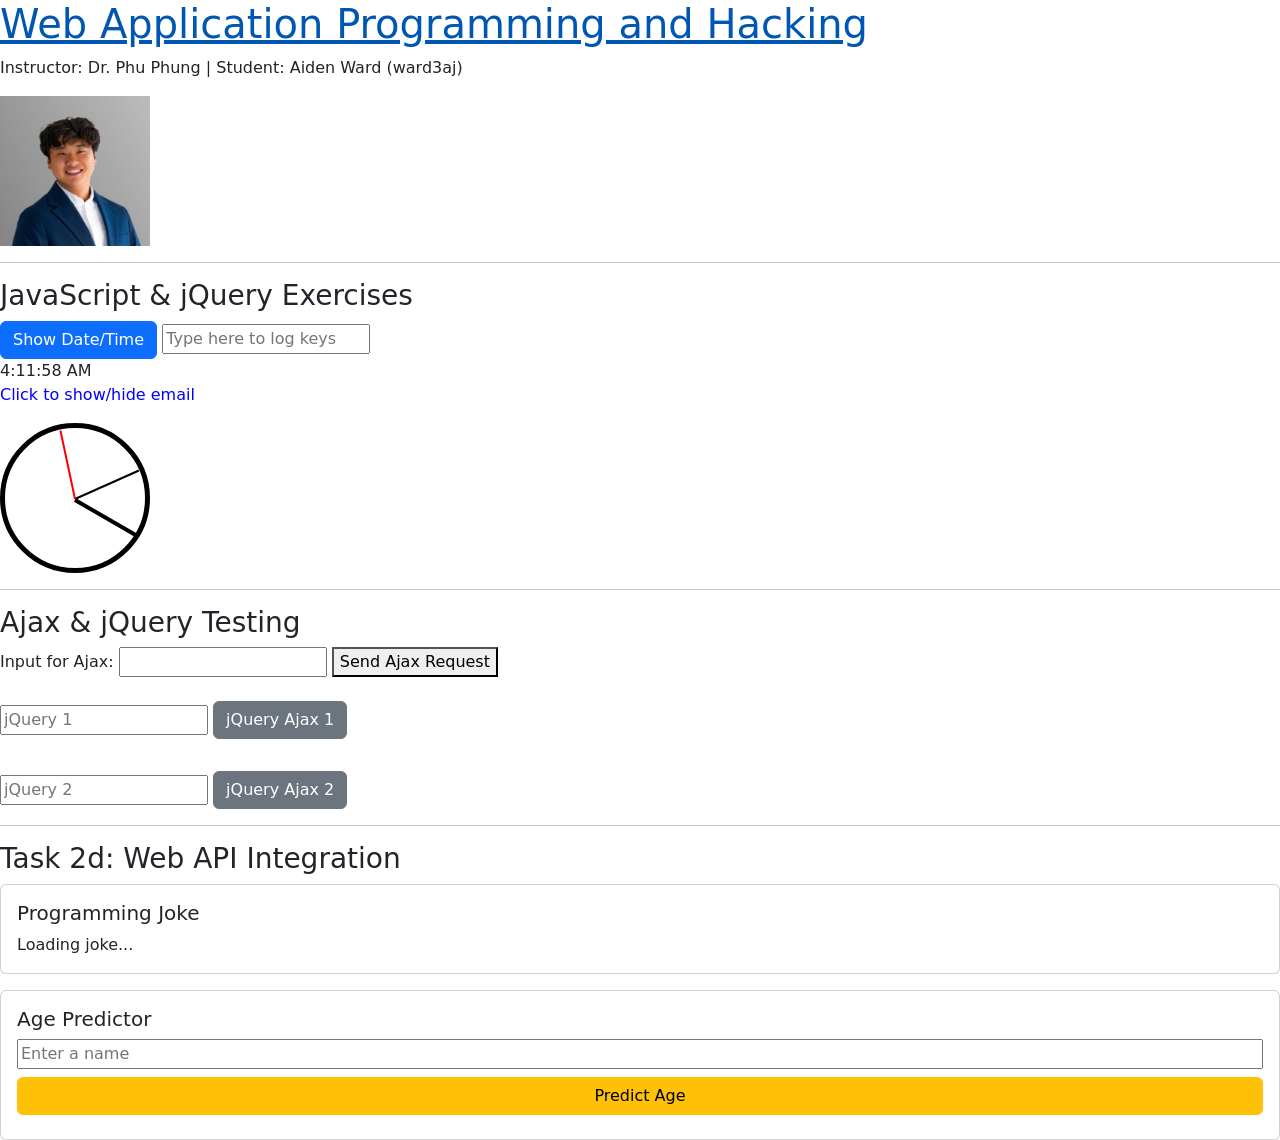
==== waph-ward3aj/labs/lab2/waph-ward3aj.html @ 9ba295f9 "Add files via upload" ====
<!DOCTYPE html>
<html>
<head>
    <title>WAPH Lab 2 - ward3aj</title>
    <link rel="stylesheet" href="https://cdn.jsdelivr.net/npm/bootstrap@5.3.0/dist/css/bootstrap.min.css">
    <script src="https://code.jquery.com/jquery-3.6.0.min.js"></script>
    <style>
        .clock-face { width: 150px; height: 150px; border: 5px solid black; border-radius: 50%; position: relative; margin-top: 10px; }
        .hand { width: 50%; height: 2px; background: black; position: absolute; top: 50%; transform-origin: 100%; transform: rotate(90deg); transition: all 0.05s; }
        h1 { color: #0056b3; }
    </style>
</head>
<body>

    <h1 style="text-decoration: underline;">Web Application Programming and Hacking</h1> 
    <p>Instructor: Dr. Phu Phung | Student: Aiden Ward (ward3aj)</p>
    <img src="headshot.jpeg" width="150" alt="My headshot">

    <hr>
    <h3>JavaScript & jQuery Exercises</h3>
    <button class="btn btn-primary" onclick="alert(new Date())">Show Date/Time</button>
    <input type="text" onkeydown="console.log('Key pressed: ' + event.key)" placeholder="Type here to log keys">

    <div id="digital-clock"></div>
    <script>
        function updateClock() {
            document.getElementById('digital-clock').innerHTML = new Date().toLocaleTimeString();
        }
        setInterval(updateClock, 1000);
    </script>

    <p onclick="toggleEmail()" style="cursor:pointer; color:blue;">Click to show/hide email</p>
    <div id="email" style="display:none;">ward3aj@mail.uc.edu</div>
    <script src="script.js"></script>

    <div class="clock-face">
        <div class="hand" id="hour" style="height:4px;"></div>
        <div class="hand" id="min"></div>
        <div class="hand" id="sec" style="background:red;"></div>
    </div>
    <script src="analog.js"></script>

    <hr>
    <h3>Ajax & jQuery Testing</h3>
    <div>
        Input for Ajax: <input type="text" id="ajax-input">
        <button onclick="sendAjax()">Send Ajax Request</button>
        <div id="ajax-result" class="mt-2 text-primary"></div>
    </div>

    <div class="mt-4">
        <input type="text" id="jquery-input-1" placeholder="jQuery 1">
        <button id="btn-1" class="btn btn-secondary">jQuery Ajax 1</button>
        <div id="jquery-result-1" class="mt-2 text-secondary"></div>
        <br>
        <input type="text" id="jquery-input-2" placeholder="jQuery 2">
        <button id="btn-2" class="btn btn-secondary">jQuery Ajax 2</button>
        <div id="jquery-result-2" class="mt-2 text-secondary"></div>
    </div>

    <hr>
    <h3>Task 2d: Web API Integration</h3>
    <div class="card p-3 mb-3">
        <h5>Programming Joke</h5>
        <div id="joke-container">Loading joke...</div>
    </div>

    <div class="card p-3">
        <h5>Age Predictor</h5>
        <input type="text" id="name-input" placeholder="Enter a name">
        <button onclick="getAge()" class="btn btn-warning mt-2">Predict Age</button>
        <div id="age-result" class="mt-2 font-weight-bold"></div>
    </div>

    <script>
        function sendAjax() {
            var input = document.getElementById("ajax-input").value;
            $.ajax({ url: "/echo.php", type: "GET", data: { data: input }, success: function(res) { $("#ajax-result").html(res); } });
        }

        $(document).ready(function(){
            $("#btn-1").click(function(){ $.ajax({ url: "/echo.php", type: "GET", data: { name: $("#jquery-input-1").val() }, success: function(res){ $("#jquery-result-1").html(res); } }); });
            $("#btn-2").click(function(){ $.ajax({ url: "/echo.php", type: "GET", data: { name: $("#jquery-input-2").val() }, success: function(res){ $("#jquery-result-2").html(res); } }); });
            
            $.ajax({ url: "https://v2.jokeapi.dev/joke/Programming?type=single", success: function(data) { $("#joke-container").text(data.joke); } });
        });

        function getAge() {
            const name = $("#name-input").val();
            fetch(`https://api.agify.io/?name=${name}`)
                .then(response => response.json())
                .then(data => { $("#age-result").text(`Predicted age for ${data.name}: ${data.age}`); });
        }
    </script>
</body>
</html>
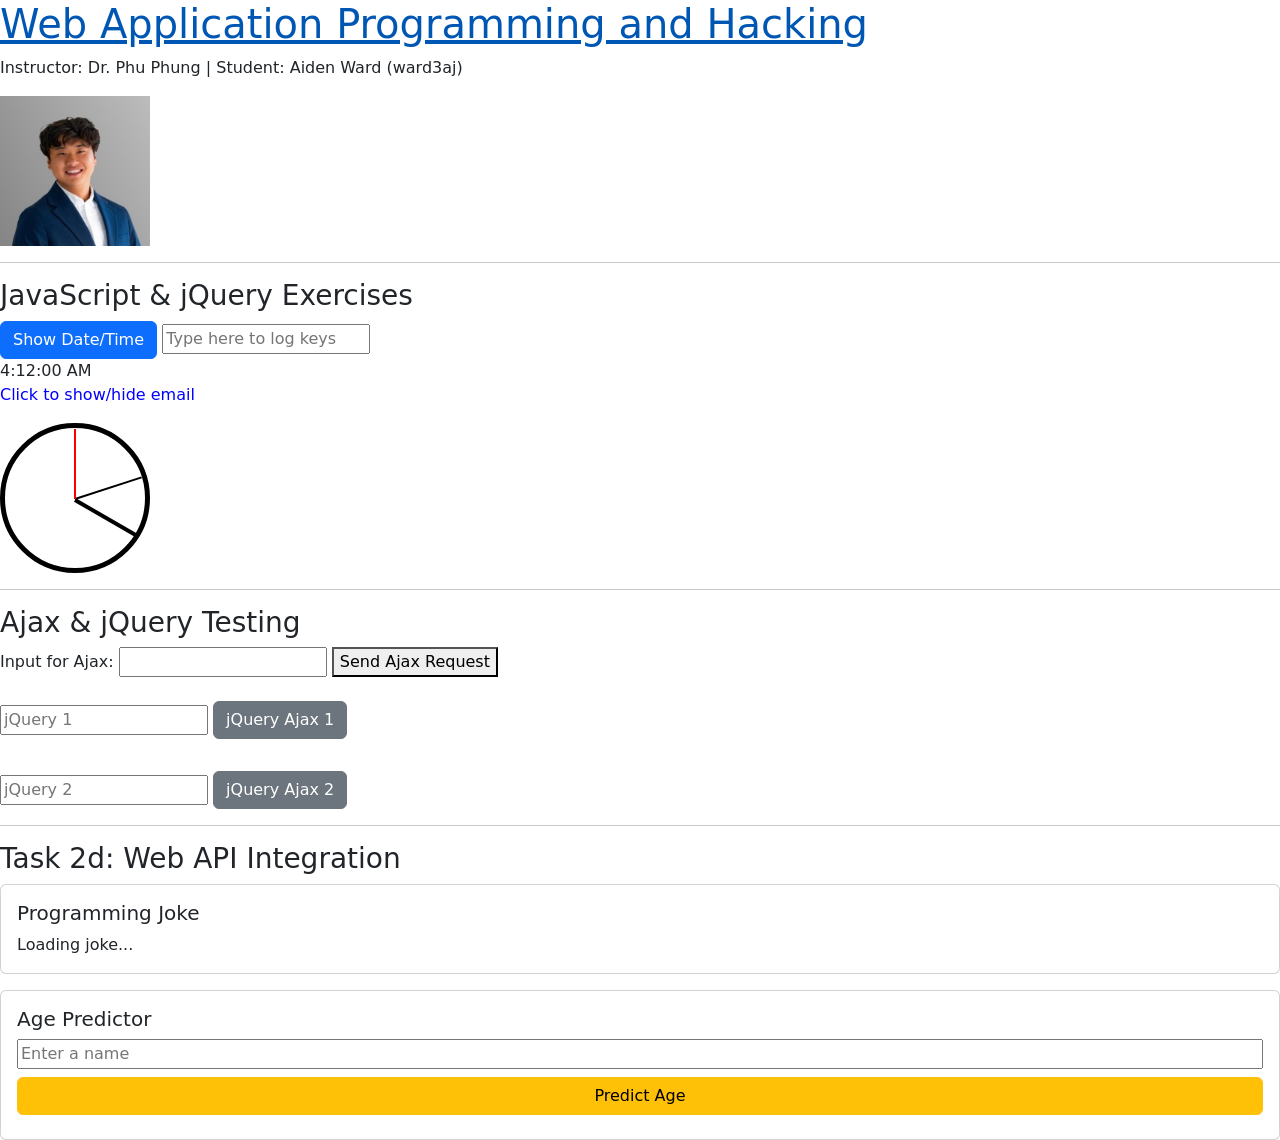
==== commit 9685b1a5: "security changes for hackathon" ====
--- a/waph-ward3aj/labs/lab2/waph-ward3aj.html
+++ b/waph-ward3aj/labs/lab2/waph-ward3aj.html
@@ -24,7 +24,7 @@
     <div id="digital-clock"></div>
     <script>
         function updateClock() {
-            document.getElementById('digital-clock').innerHTML = new Date().toLocaleTimeString();
+            document.getElementById('digital-clock').textContent = new Date().toLocaleTimeString();
         }
         setInterval(updateClock, 1000);
     </script>
@@ -73,14 +73,16 @@
     </div>
 
     <script>
+        // SECURE: Changed .html(res) to .text(res)
         function sendAjax() {
             var input = document.getElementById("ajax-input").value;
-            $.ajax({ url: "/echo.php", type: "GET", data: { data: input }, success: function(res) { $("#ajax-result").html(res); } });
+            $.ajax({ url: "/echo.php", type: "GET", data: { data: input }, success: function(res) { $("#ajax-result").text(res); } });
         }
 
         $(document).ready(function(){
-            $("#btn-1").click(function(){ $.ajax({ url: "/echo.php", type: "GET", data: { name: $("#jquery-input-1").val() }, success: function(res){ $("#jquery-result-1").html(res); } }); });
-            $("#btn-2").click(function(){ $.ajax({ url: "/echo.php", type: "GET", data: { name: $("#jquery-input-2").val() }, success: function(res){ $("#jquery-result-2").html(res); } }); });
+            // SECURE: Changed .html(res) to .text(res)
+            $("#btn-1").click(function(){ $.ajax({ url: "/echo.php", type: "GET", data: { name: $("#jquery-input-1").val() }, success: function(res){ $("#jquery-result-1").text(res); } }); });
+            $("#btn-2").click(function(){ $.ajax({ url: "/echo.php", type: "GET", data: { name: $("#jquery-input-2").val() }, success: function(res){ $("#jquery-result-2").text(res); } }); });
             
             $.ajax({ url: "https://v2.jokeapi.dev/joke/Programming?type=single", success: function(data) { $("#joke-container").text(data.joke); } });
         });
@@ -94,3 +96,4 @@
     </script>
 </body>
 </html>
+
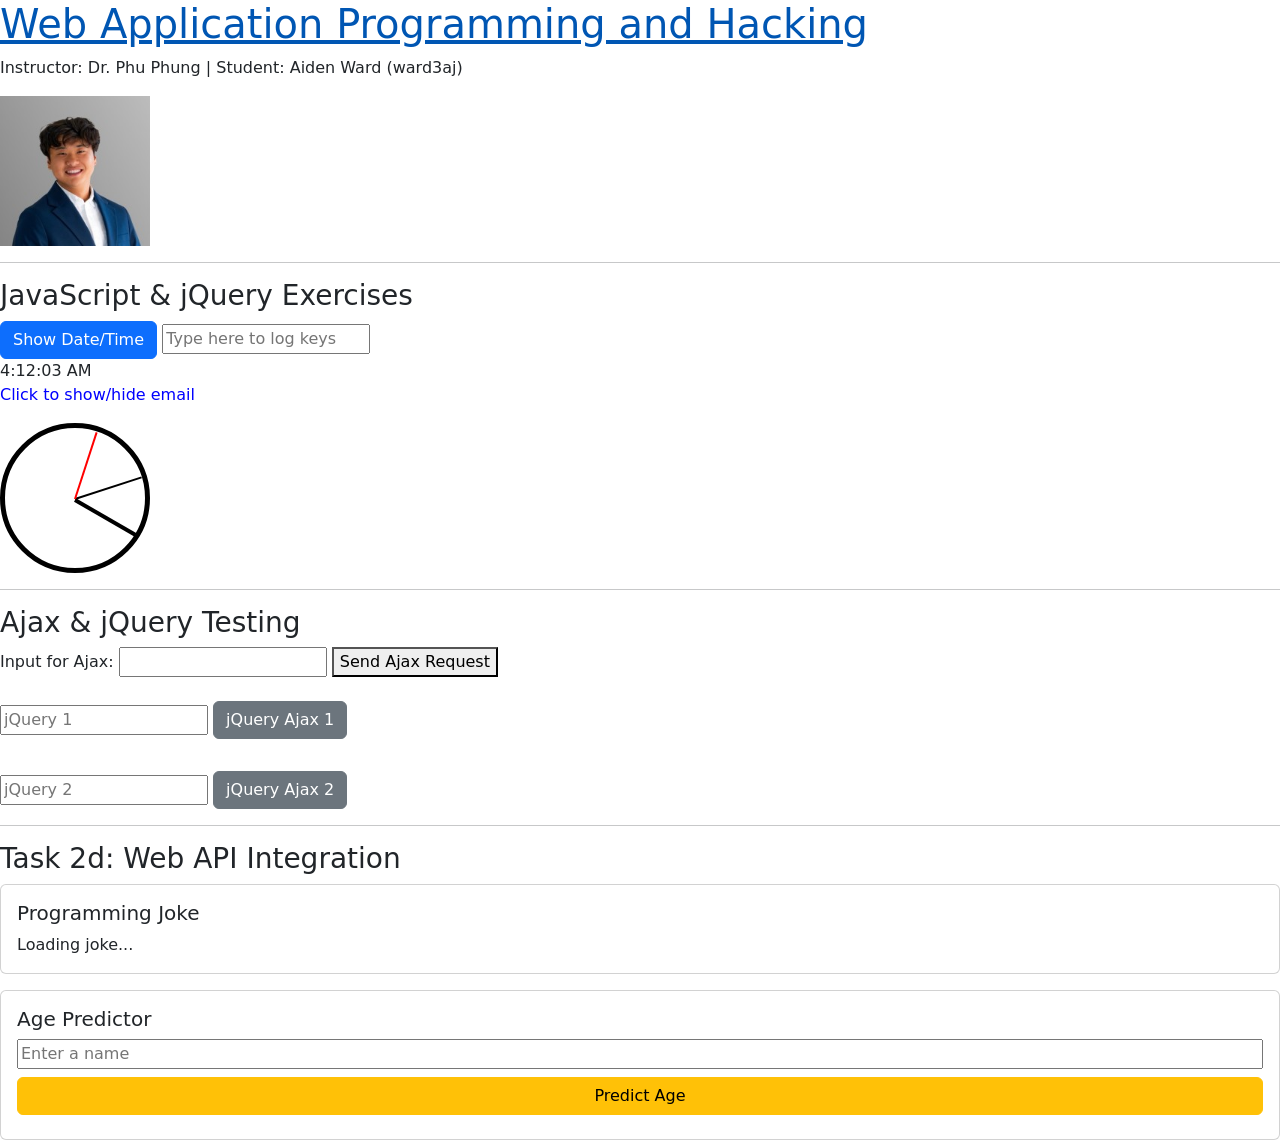
==== commit 1ae32fdb: "Change .html(res) to .text(res) for security Updated AJAX calls to use .text() for secure output han" ====
--- a/waph-ward3aj/labs/lab2/waph-ward3aj.html
+++ b/waph-ward3aj/labs/lab2/waph-ward3aj.html
@@ -73,14 +73,12 @@
     </div>
 
     <script>
-        // SECURE: Changed .html(res) to .text(res)
         function sendAjax() {
             var input = document.getElementById("ajax-input").value;
             $.ajax({ url: "/echo.php", type: "GET", data: { data: input }, success: function(res) { $("#ajax-result").text(res); } });
         }
 
         $(document).ready(function(){
-            // SECURE: Changed .html(res) to .text(res)
             $("#btn-1").click(function(){ $.ajax({ url: "/echo.php", type: "GET", data: { name: $("#jquery-input-1").val() }, success: function(res){ $("#jquery-result-1").text(res); } }); });
             $("#btn-2").click(function(){ $.ajax({ url: "/echo.php", type: "GET", data: { name: $("#jquery-input-2").val() }, success: function(res){ $("#jquery-result-2").text(res); } }); });
             
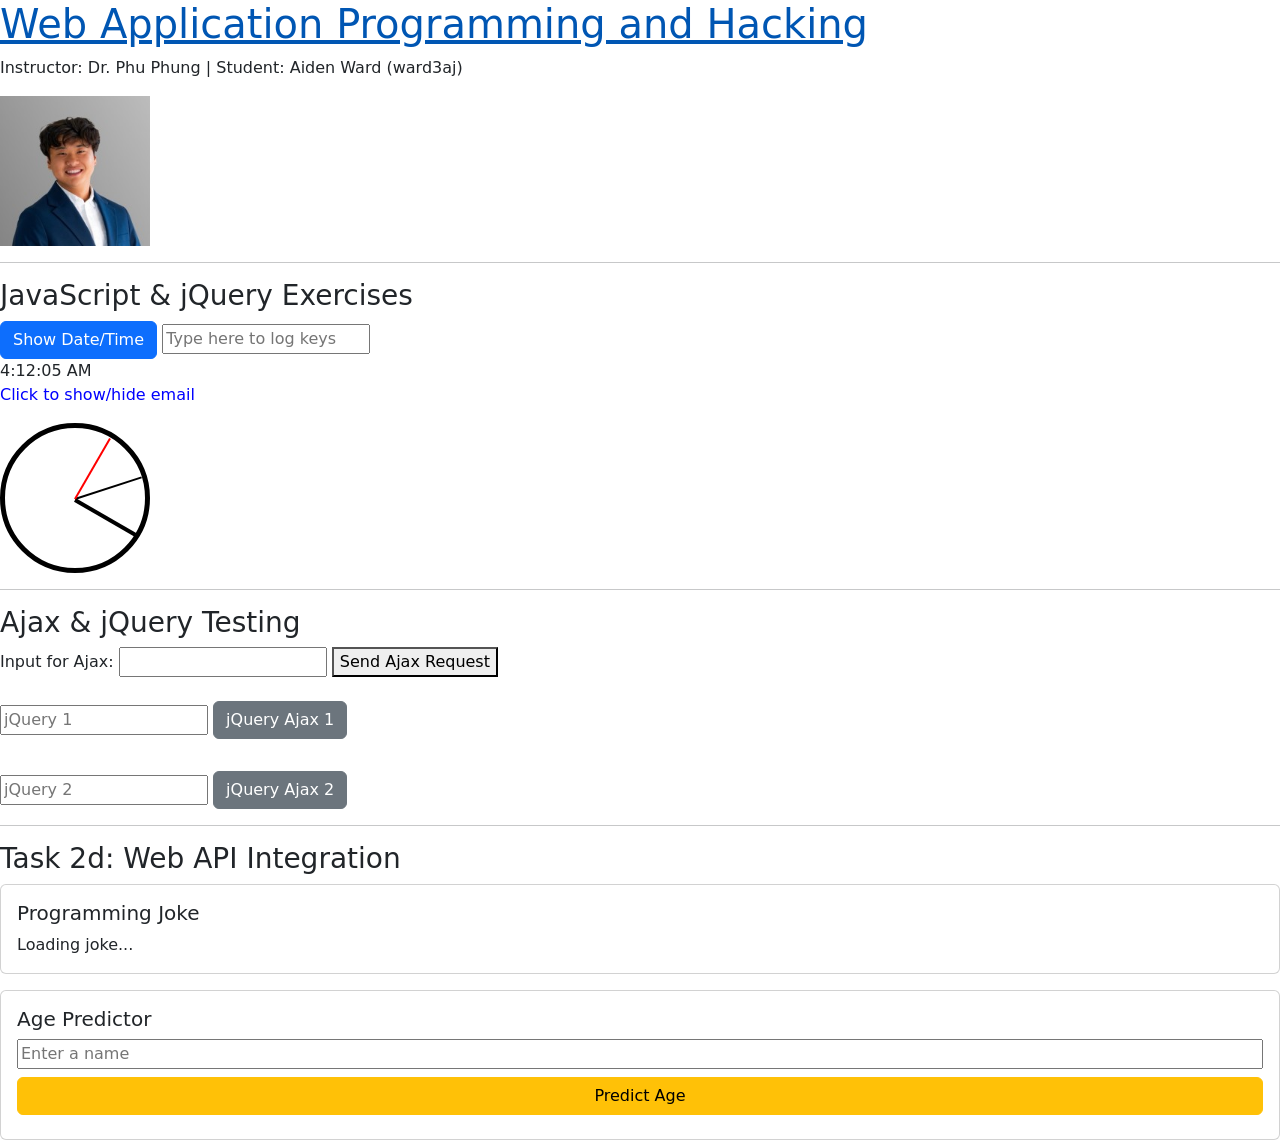
==== commit 4b01d1ae: "Original" ====
--- a/waph-ward3aj/labs/lab2/waph-ward3aj.html
+++ b/waph-ward3aj/labs/lab2/waph-ward3aj.html
@@ -24,7 +24,7 @@
     <div id="digital-clock"></div>
     <script>
         function updateClock() {
-            document.getElementById('digital-clock').textContent = new Date().toLocaleTimeString();
+            document.getElementById('digital-clock').innerHTML = new Date().toLocaleTimeString();
         }
         setInterval(updateClock, 1000);
     </script>
@@ -75,12 +75,12 @@
     <script>
         function sendAjax() {
             var input = document.getElementById("ajax-input").value;
-            $.ajax({ url: "/echo.php", type: "GET", data: { data: input }, success: function(res) { $("#ajax-result").text(res); } });
+            $.ajax({ url: "/echo.php", type: "GET", data: { data: input }, success: function(res) { $("#ajax-result").html(res); } });
         }
 
         $(document).ready(function(){
-            $("#btn-1").click(function(){ $.ajax({ url: "/echo.php", type: "GET", data: { name: $("#jquery-input-1").val() }, success: function(res){ $("#jquery-result-1").text(res); } }); });
-            $("#btn-2").click(function(){ $.ajax({ url: "/echo.php", type: "GET", data: { name: $("#jquery-input-2").val() }, success: function(res){ $("#jquery-result-2").text(res); } }); });
+            $("#btn-1").click(function(){ $.ajax({ url: "/echo.php", type: "GET", data: { name: $("#jquery-input-1").val() }, success: function(res){ $("#jquery-result-1").html(res); } }); });
+            $("#btn-2").click(function(){ $.ajax({ url: "/echo.php", type: "GET", data: { name: $("#jquery-input-2").val() }, success: function(res){ $("#jquery-result-2").html(res); } }); });
             
             $.ajax({ url: "https://v2.jokeapi.dev/joke/Programming?type=single", success: function(data) { $("#joke-container").text(data.joke); } });
         });
@@ -94,4 +94,3 @@
     </script>
 </body>
 </html>
-
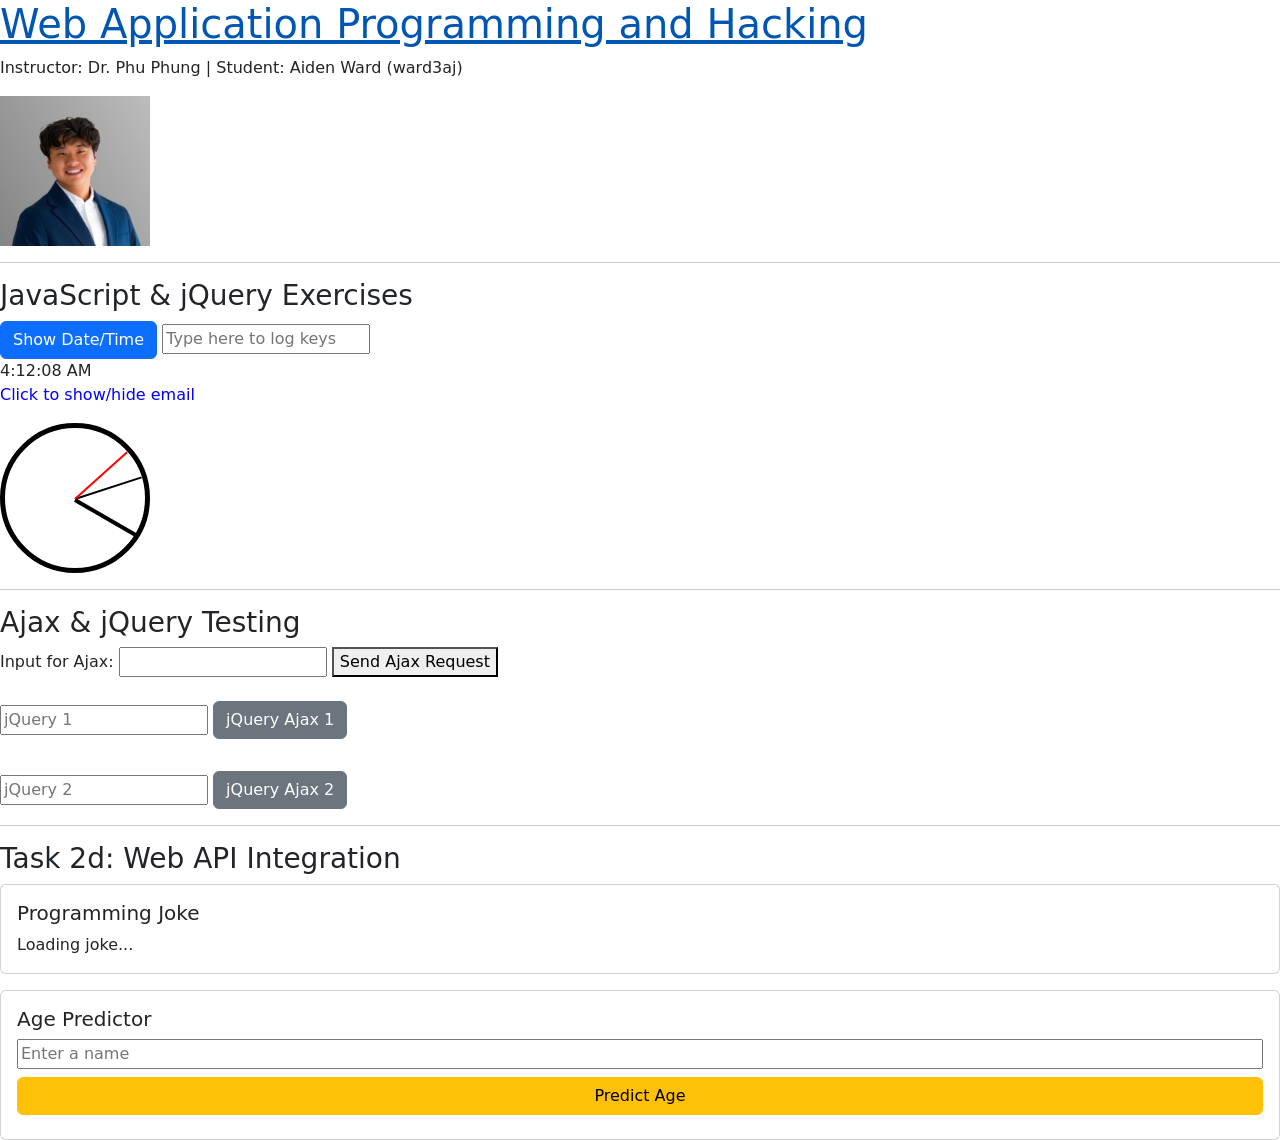
==== commit ddc88a3b: "security changes" ====
--- a/waph-ward3aj/labs/lab2/waph-ward3aj.html
+++ b/waph-ward3aj/labs/lab2/waph-ward3aj.html
@@ -24,7 +24,8 @@
     <div id="digital-clock"></div>
     <script>
         function updateClock() {
-            document.getElementById('digital-clock').innerHTML = new Date().toLocaleTimeString();
+            // secure rendering with textcontent
+            document.getElementById('digital-clock').textContent = new Date().toLocaleTimeString();
         }
         setInterval(updateClock, 1000);
     </script>
@@ -74,19 +75,36 @@
 
     <script>
         function sendAjax() {
-            var input = document.getElementById("ajax-input").value;
-            $.ajax({ url: "/echo.php", type: "GET", data: { data: input }, success: function(res) { $("#ajax-result").html(res); } });
+            var input = $("#ajax-input").val();
+            // validate input is not empty
+            if (!input || input.trim().length === 0) return;
+            // use .text() for secure rendering
+            $.ajax({ url: "/echo.php", type: "GET", data: { data: input }, success: function(res) { $("#ajax-result").text(res); } });
         }
 
         $(document).ready(function(){
-            $("#btn-1").click(function(){ $.ajax({ url: "/echo.php", type: "GET", data: { name: $("#jquery-input-1").val() }, success: function(res){ $("#jquery-result-1").html(res); } }); });
-            $("#btn-2").click(function(){ $.ajax({ url: "/echo.php", type: "GET", data: { name: $("#jquery-input-2").val() }, success: function(res){ $("#jquery-result-2").html(res); } }); });
+            $("#btn-1").click(function(){ 
+                var input = $("#jquery-input-1").val();
+                // validate input is not empty
+                if (!input || input.trim().length === 0) return;
+                // use .text() for secure rendering
+                $.ajax({ url: "/echo.php", type: "GET", data: { name: input }, success: function(res){ $("#jquery-result-1").text(res); } }); 
+            });
+            $("#btn-2").click(function(){ 
+                var input = $("#jquery-input-2").val();
+                // validate input is not empty
+                if (!input || input.trim().length === 0) return;
+                // use .text() for secure rendering
+                $.ajax({ url: "/echo.php", type: "GET", data: { name: input }, success: function(res){ $("#jquery-result-2").text(res); } }); 
+            });
             
             $.ajax({ url: "https://v2.jokeapi.dev/joke/Programming?type=single", success: function(data) { $("#joke-container").text(data.joke); } });
         });
 
         function getAge() {
             const name = $("#name-input").val();
+            // validate input before fetching
+            if (!name || name.trim().length === 0) return;
             fetch(`https://api.agify.io/?name=${name}`)
                 .then(response => response.json())
                 .then(data => { $("#age-result").text(`Predicted age for ${data.name}: ${data.age}`); });
